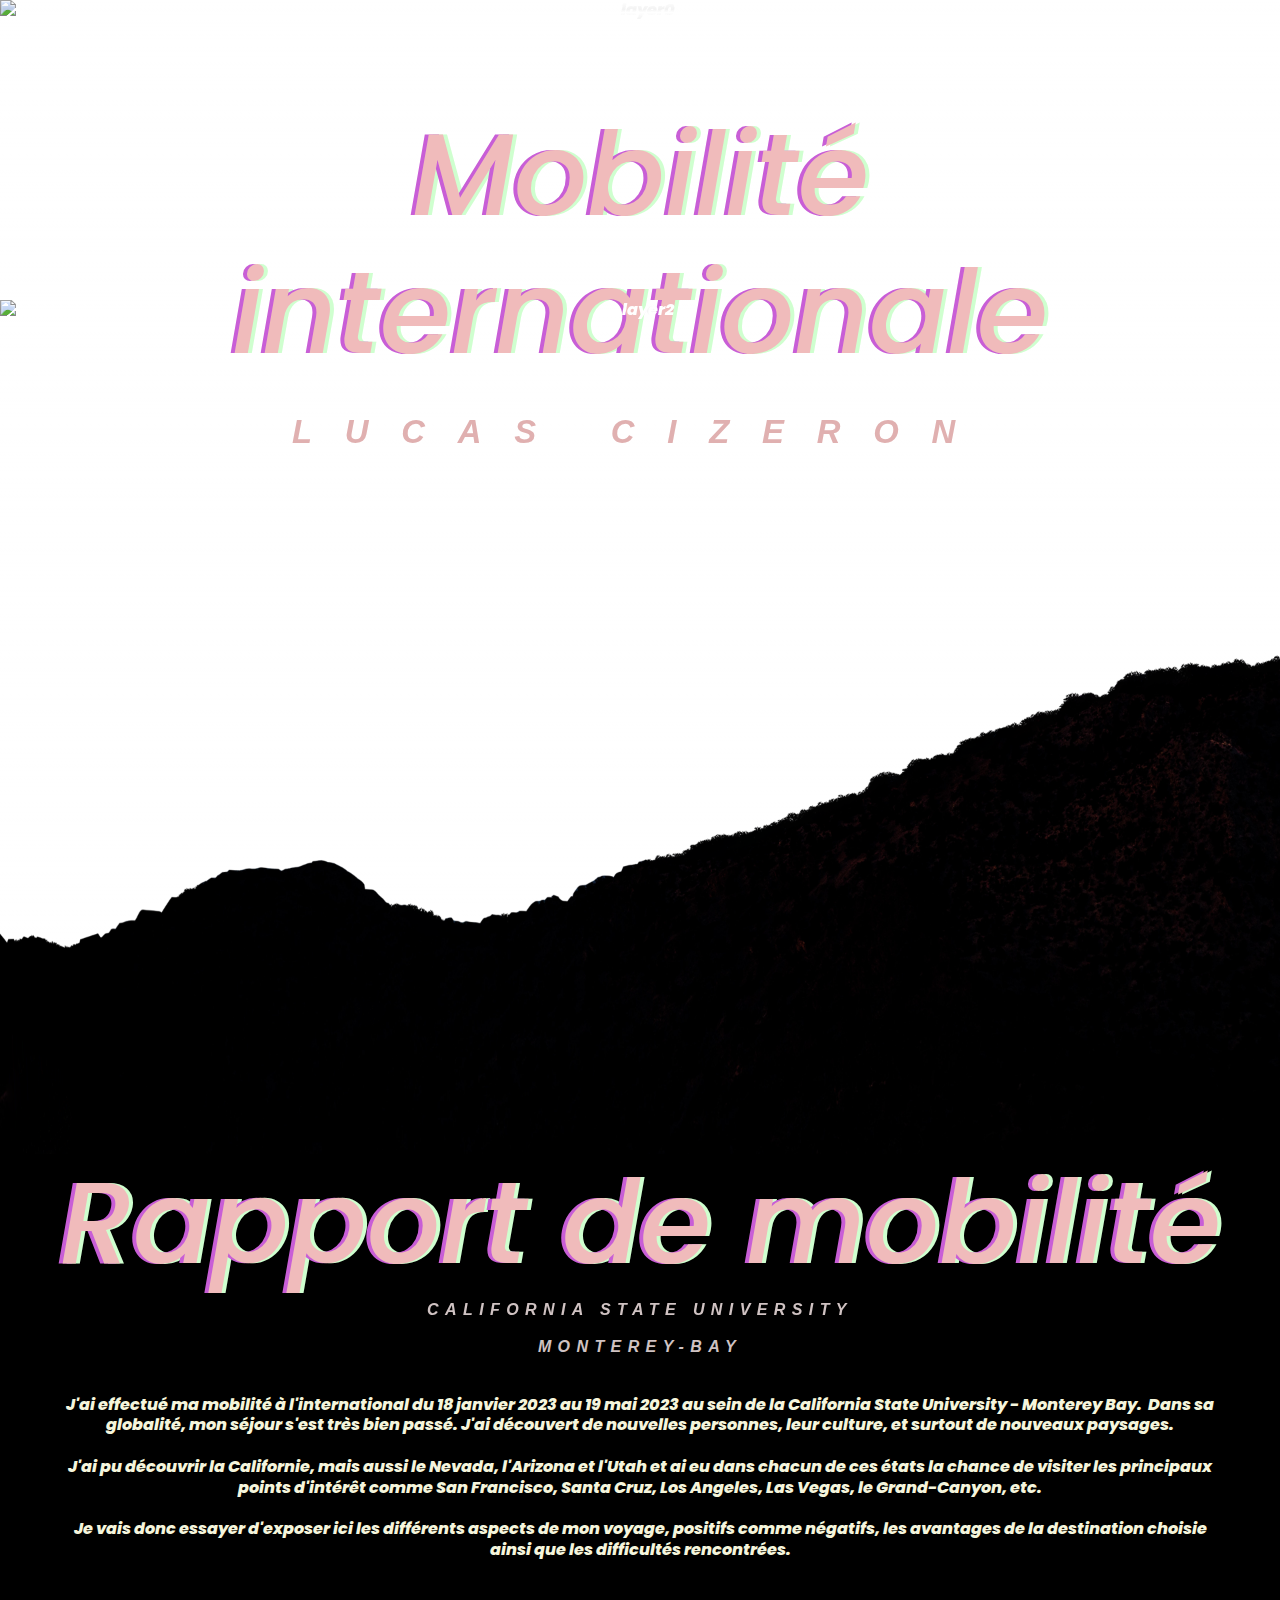
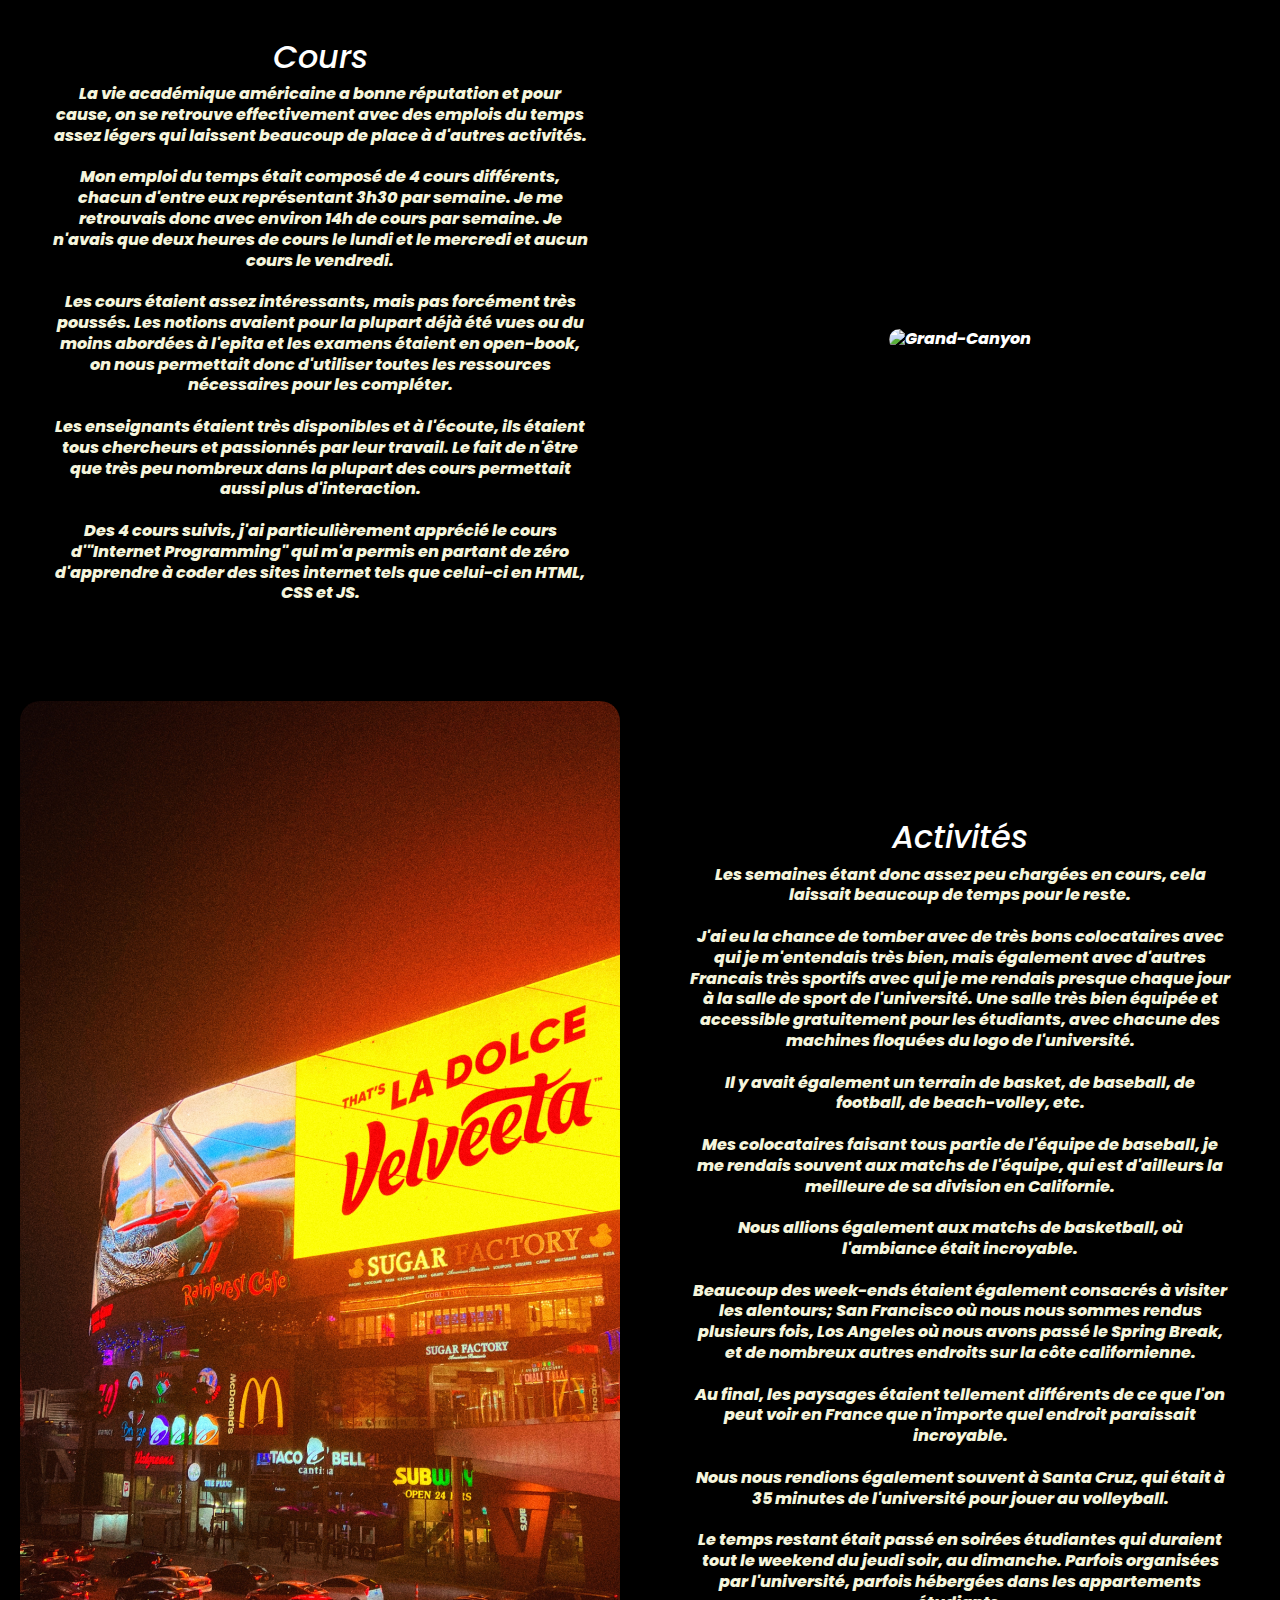
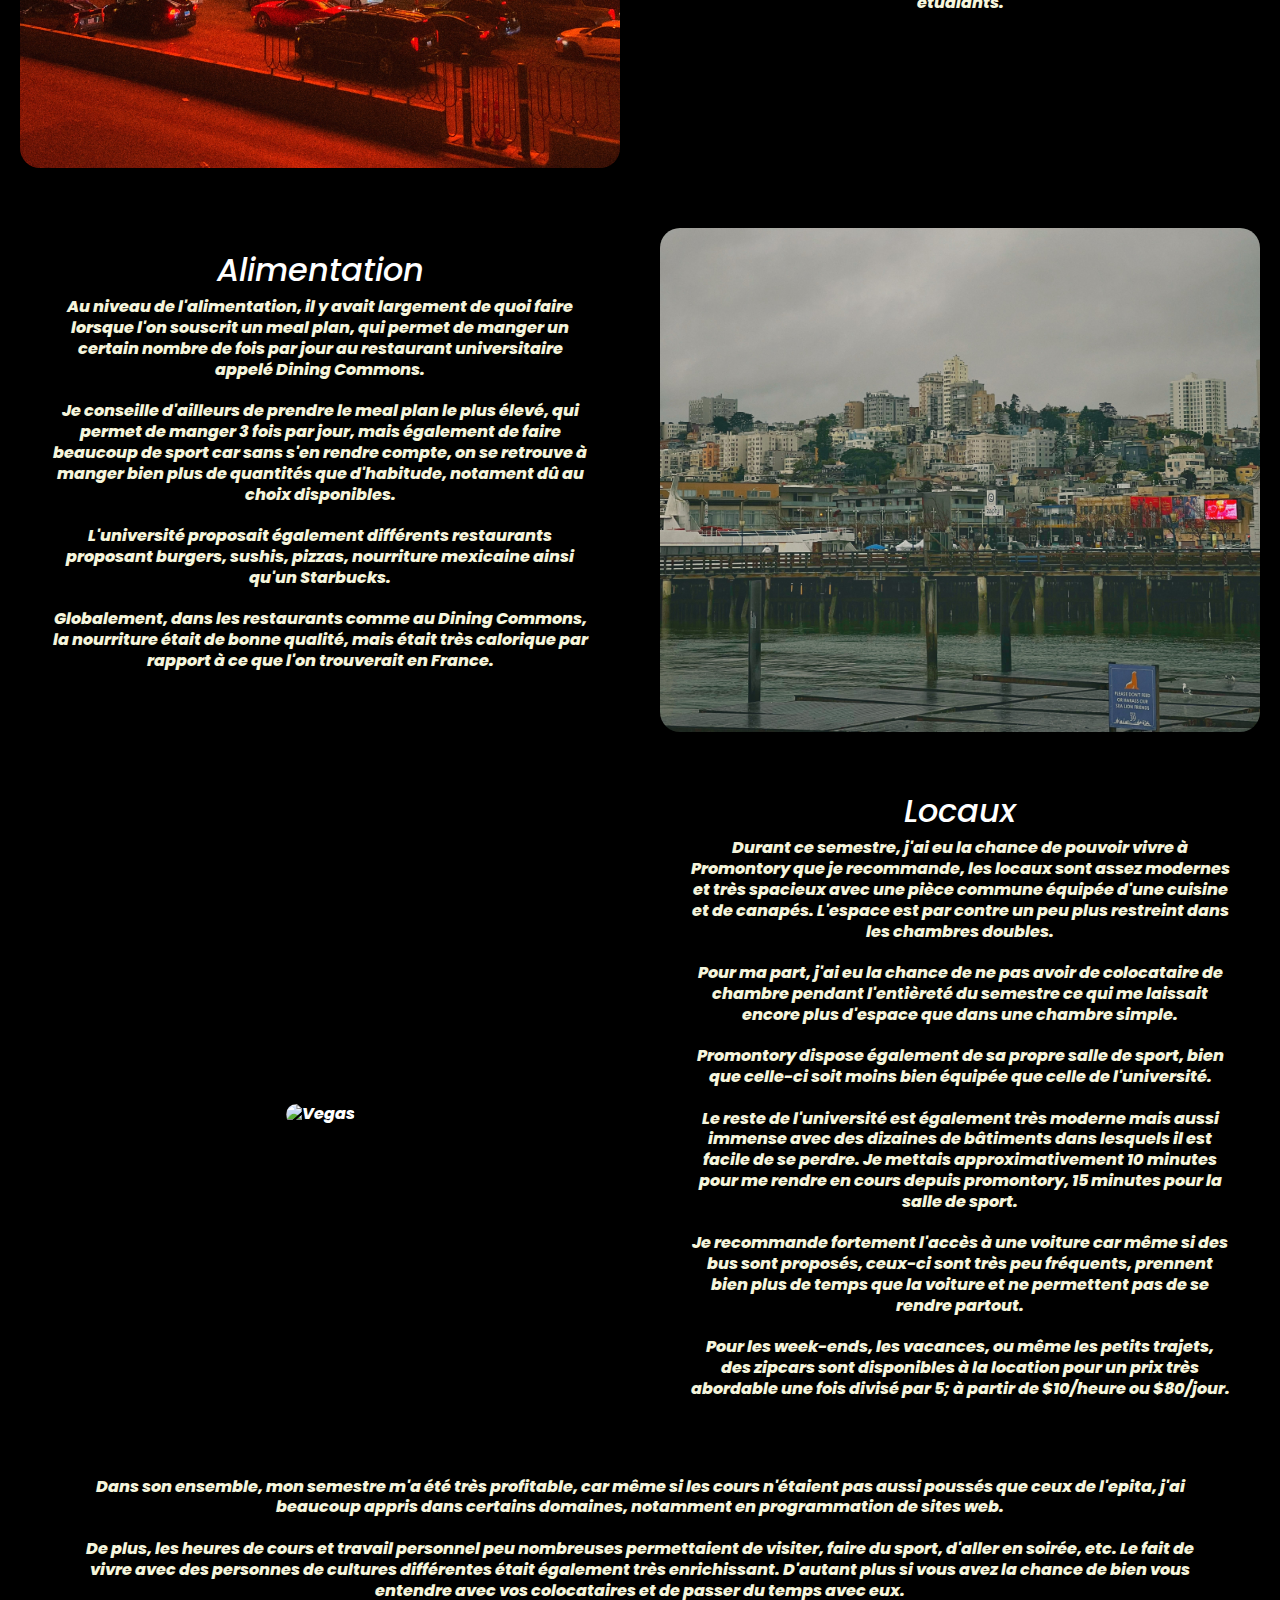
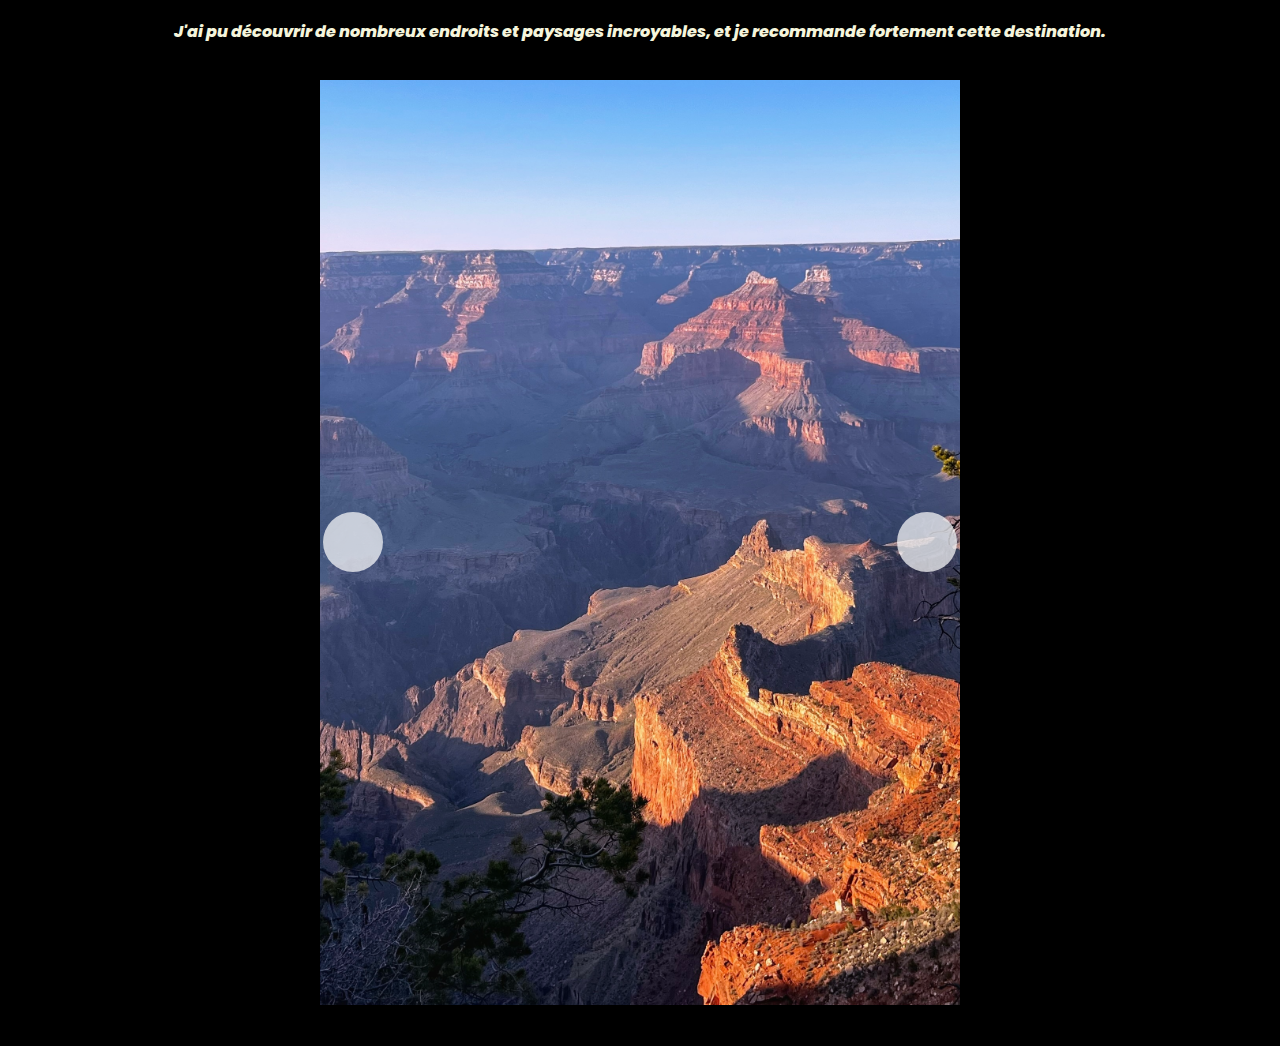
==== index.html @ e344483f "renamed main to index" ====
<!DOCTYPE html>
<html lang="en">
<head>
    <meta charset="UTF-8">
    <meta name="theme-color" content="#3C198B">
    <meta name="viewport" content="width=device-width, initial-scale=1.0">
    <meta http-equiv="X-UA-Compatible" content="IE=edge">
    <link rel="stylesheet" href="https://maxcdn.bootstrapcdn.com/bootstrap/4.5.2/css/bootstrap.min.css">
    <script type="module" src="https://unpkg.com/@splinetool/viewer@0.9.342/build/spline-viewer.js"></script>
    <link href="//maxcdn.bootstrapcdn.com/font-awesome/4.1.0/css/font-awesome.min.css" rel="stylesheet">
    <link rel="stylesheet" href="style.css">
    <title>Portofolio</title>
</head>
<body>
    
    
    <main>
        <div class="scanlines"></div>
        <img src="Media/background.png" alt="layer0" id="background" class="parallax bg-img">
        <img src="Media/layer4.png" alt="layer4" id="layer4" class="parallax bg-layer4">
        <img src="Media/layer3.png" alt="layer3" id="layer3" class="parallax bg-layer3">
        
        <div  class="text parallax">
            
            <div class="container">
                <h1 class="glitch">Mobilité internationale</h1>
                <br>
                <p class="name">LUCAS CIZERON</p>
                
            </div>
            
        </div>
        
        <img src="Media/layer2.png" alt="layer2" id="layer2" class="parallax bg-layer2">
        <img src="Media/layer1.png" alt="layer1" id="layer1" class="parallax bg-layer1">
        
        
    </main>
    <div id="sec" class="sec" >
        
        
        <h1 class="glitch ">Rapport de mobilité</h1>
        <p class="subtitle ">California State university</p>
        <p class="subtitle">Monterey-Bay</p>
        <br>
        
        
        
        <div class="containerRows">
            <div class="row">
                <p>J'ai effectué ma mobilité à l'international du 18 janvier 2023 au 19 mai 2023 au sein de la California State University - Monterey Bay. 
                    &nbsp;Dans sa globalité, mon séjour s'est très bien passé. J'ai découvert de nouvelles personnes, leur culture,  et surtout de nouveaux paysages.<br><br>
                    J'ai pu découvrir la Californie, mais aussi le Nevada, l'Arizona et l'Utah et ai eu dans chacun 
                    de ces états la chance de visiter les principaux points d'intérêt comme San Francisco, Santa Cruz, Los Angeles, Las Vegas, le Grand-Canyon, etc.<br><br>
                    Je vais donc essayer d'exposer ici les différents aspects de mon voyage, positifs comme négatifs, les avantages de la 
                    destination choisie ainsi que les difficultés rencontrées.<br><br>
                </p>
            </div>
            <div class="row">
                
                <div class="textRows">
                    <h2>Cours</h2>
                    <p>
                        La vie académique américaine a bonne réputation et pour cause, on se retrouve effectivement avec des emplois du temps assez légers qui laissent beaucoup de place 
                        à d'autres activités.<br><br>
                        
                        Mon emploi du temps était composé de 4 cours différents, chacun d'entre eux représentant 3h30 par semaine. Je me retrouvais donc avec environ 14h de cours par 
                        semaine. Je n'avais que deux heures de cours le lundi et le mercredi et aucun cours le vendredi.<br><br>	
                        
                        Les cours étaient assez intéressants, mais pas forcément très poussés. Les notions avaient pour la plupart déjà été vues ou du moins abordées à l'epita et les 
                        examens étaient en open-book, on nous permettait donc d'utiliser toutes les ressources nécessaires pour les compléter.<br><br>
                        
                        Les enseignants étaient très disponibles et à l'écoute, ils étaient tous chercheurs et passionnés par leur travail. 
                        Le fait de n'être que très peu nombreux dans la plupart des cours permettait aussi plus d'interaction.<br><br>
                        
                        Des 4 cours suivis, j'ai particulièrement apprécié le cours d'"Internet Programming" 
                        qui m'a permis en partant de zéro d'apprendre à coder des sites internet tels que celui-ci en HTML, CSS et JS.<br><br>
                    </p>
                </div>
                
                <div class="imageRows">
                    <img src="Media/canyon.JPG" alt="Grand-Canyon">
                </div>
                
            </div>
            
            
            <div class="row">
                
                <div class="imageRows">
                    <img src="Media/vegas1.JPG" alt="Vegas">
                </div>
                
                <div class="textRows">
                    <h2>Activités</h2>
                    <p>
                        Les semaines étant donc assez peu chargées en cours, cela laissait beaucoup de temps pour le reste.<br><br> 
                        
                        J'ai eu la chance de tomber avec de très bons colocataires avec qui je m'entendais très bien, 
                        mais également avec d'autres Francais très sportifs avec qui
                        je me rendais presque chaque jour à la salle de sport de l'université. Une salle très bien équipée 
                        et accessible gratuitement pour les étudiants, avec chacune des machines floquées du logo de l'université.<br><br> 
                        
                        Il y avait également un terrain de basket, de baseball, de football, de beach-volley, etc.<br><br>
                        
                        
                        Mes colocataires faisant tous partie de l'équipe de baseball, 
                        je me rendais souvent aux matchs de l'équipe, qui est d'ailleurs la meilleure de sa division en Californie.<br><br>
                        
                        Nous allions également aux matchs de basketball, où l'ambiance était incroyable.<br><br>
                        
                        Beaucoup des week-ends étaient également consacrés à visiter les alentours; San Francisco où nous nous sommes rendus plusieurs 
                        fois, Los Angeles où nous avons passé le Spring Break, et de nombreux autres endroits sur la côte californienne.<br><br>
                        
                        Au final, les paysages étaient tellement différents de ce que l'on peut voir en France que n'importe quel endroit paraissait incroyable.<br><br> 
                        
                        Nous nous rendions également souvent à Santa Cruz, qui était à 35 minutes de l'université pour jouer au volleyball.<br><br>
                        
                        Le temps restant était passé en soirées étudiantes qui duraient tout le weekend du jeudi soir, au dimanche. 
                        Parfois organisées par l'université, parfois hébergées dans les appartements étudiants.<br><br>
                        
                        
                        
                        
                    </p>
                </div>
                
            </div>
            
            <div class="row">
                
                <div class="textRows">
                    <h2>Alimentation</h2>
                    <p>
                        Au niveau de l'alimentation, il y avait largement de quoi faire lorsque l'on souscrit un meal plan, 
                        qui permet de manger un certain nombre de fois par jour au restaurant universitaire appelé Dining Commons. <br><br>
                        
                        Je conseille d'ailleurs de prendre le meal plan le plus élevé, qui permet de manger 3 fois par jour, 
                        mais également de faire beaucoup de sport car sans s'en rendre compte, on se retrouve à manger bien plus 
                        de quantités que d'habitude, notament dû au choix disponibles.<br><br>
                        
                        L'université proposait également différents restaurants proposant burgers, sushis, pizzas, nourriture mexicaine ainsi qu'un Starbucks.<br><br>
                        
                        Globalement, dans les restaurants comme au Dining Commons, la nourriture était de bonne qualité, 
                        mais était très calorique par rapport à ce que l'on trouverait en France.<br><br>
                    </p>
                </div>
                
                <div class="imageRows">
                    <img src="Media/SF.JPG" alt="Vegas">
                </div>
                
            </div>
            
            <div class="row">
                
                <div class="imageRows">
                    <img src="Media/LAWheel.JPG" alt="Vegas">
                </div>
                
                <div class="textRows">
                    <h2>Locaux</h2>
                    <p>
                        Durant ce semestre, j'ai eu la chance de pouvoir vivre à Promontory que je recommande, 
                        les locaux sont assez modernes et très spacieux avec une pièce commune équipée d'une cuisine et de canapés. 
                        L'espace est par contre un peu plus restreint dans les chambres doubles. <br><br> 
                        
                        Pour ma part, j'ai eu la chance de ne pas avoir de colocataire de chambre pendant l'entièreté du semestre ce qui me laissait encore
                        plus d'espace que dans une chambre simple. <br><br> 
                        
                        Promontory dispose également de sa propre salle de sport, bien que celle-ci soit moins bien équipée que celle de l'université.<br><br>
                        
                        Le reste de l'université est également très moderne mais aussi immense avec des dizaines de bâtiments dans lesquels il est facile de se perdre.
                        Je mettais approximativement 10 minutes pour me rendre en cours depuis promontory, 15 minutes pour la salle de sport.<br><br>
                        
                        Je recommande fortement l'accès à une voiture car même si des bus sont proposés, 
                        ceux-ci sont très peu fréquents, prennent bien plus de temps que la voiture et ne permettent pas de se rendre partout.<br><br>
                        
                        Pour les week-ends, les vacances, ou même les petits trajets, 
                        des zipcars sont disponibles à la location pour un prix très abordable une fois divisé par 5; à partir de $10/heure ou $80/jour.<br><br>
                    </p>
                </div>
            </div>
            <p>
                Dans son ensemble, mon semestre m'a été très profitable, car même si les cours n'étaient pas aussi poussés que ceux de l'epita, 
                j'ai beaucoup appris dans certains domaines, notamment en programmation de sites web.<br><br>
                De plus, les heures de cours et travail personnel peu nombreuses permettaient de visiter, faire du sport, d'aller en soirée, etc.
                Le fait de vivre avec des personnes de cultures différentes était également très enrichissant.
                D'autant plus si vous avez la chance de bien vous entendre avec vos colocataires et de passer du temps avec eux.<br><br>
                J'ai pu découvrir de nombreux endroits et paysages incroyables, et je recommande fortement cette 
                destination.<br><br>
            </p>
            
            
            
            
            
            
            
            
        </div>
        
        <div class="CSSgal">
            
            <!-- Don't wrap targets in parent -->
            <s id="s1"></s> 
            <s id="s2"></s>
            <s id="s3"></s>
            <s id="s4"></s>
            <s id="s5"></s> 
            <s id="s6"></s>
            <s id="s7"></s>
            <s id="s8"></s>
            <s id="s9"></s> 
            <s id="s10"></s>
            <s id="s11"></s>
            <s id="s12"></s>
            <s id="s13"></s>
            <s id="s14"></s>
            <s id="s15"></s>
            <s id="s16"></s>
            <s id="s17"></s>
            <s id="s18"></s>
            <s id="s19"></s>
            <s id="s20"></s>
            <s id="s21"></s>
            <s id="s22"></s>
            <s id="s23"></s>
            <s id="s24"></s>
            <s id="s25"></s>
            <s id="s26"></s>
            <s id="s27"></s>
            <s id="s28"></s>
            <s id="s29"></s>
            <s id="s30"></s>
            <s id="s31"></s>


            
            <div class="slider">
                <div style="background-image: url('Caroussel/FullSizeRender.jpg');">
                    <h2>&nbsp;</h2>
                    <br><br><br><br><br><br><br><br><br><br><br><br><br><br><br><br><br><br><br><br><br><br><br><br>
                </div>
                <div style="background-image: url('Caroussel/FullSizeRender-1.jpg');">
                    <h2></h2>
                    <br><br><br><br><br><br><br><br><br><br><br><br><br><br><br><br><br><br><br><br><br><br><br><br>
                </div>
                <div style="background-image: url('Caroussel/IMG_1018.JPG');">
                    <h2></h2>
                    <br><br><br><br><br><br><br><br><br><br><br><br><br><br><br><br><br><br><br><br><br><br><br><br>
                </div>
                <div style="background-image: url('Caroussel/IMG_1029.JPG');">
                    <h2></h2>
                    <br><br><br><br><br><br><br><br><br><br><br><br><br><br><br><br><br><br><br><br><br><br><br><br>
                </div>
                <div style="background-image: url('Caroussel/IMG_1115.JPG');">
                    <h2></h2>
                    <br><br><br><br><br><br><br><br><br><br><br><br><br><br><br><br><br><br><br><br><br><br><br><br>
                </div>
                <div style="background-image: url('Caroussel/IMG_1126.JPG');">
                    <h2></h2>
                    <br><br><br><br><br><br><br><br><br><br><br><br><br><br><br><br><br><br><br><br><br><br><br><br>
                </div>
                <div style="background-image: url('Caroussel/IMG_1127.JPG');">
                    <h2></h2>
                    <br><br><br><br><br><br><br><br><br><br><br><br><br><br><br><br><br><br><br><br><br><br><br><br>
                </div>
                <div style="background-image: url('Caroussel/IMG_1394.JPG');">
                    <h2></h2>
                    <br><br><br><br><br><br><br><br><br><br><br><br><br><br><br><br><br><br><br><br><br><br><br><br>
                </div>
                <div style="background-image: url('Caroussel/IMG_1395.JPG');">
                    <h2></h2>
                    <br><br><br><br><br><br><br><br><br><br><br><br><br><br><br><br><br><br><br><br><br><br><br><br>
                </div>
                <div style="background-image: url('Caroussel/IMG_1420.JPG');">
                    <h2></h2>
                    <br><br><br><br><br><br><br><br><br><br><br><br><br><br><br><br><br><br><br><br><br><br><br><br>
                </div>
                <div style="background-image: url('Caroussel/IMG_1577.JPG');">
                    <h2></h2>
                    <br><br><br><br><br><br><br><br><br><br><br><br><br><br><br><br><br><br><br><br><br><br><br><br>
                </div>
                <div style="background-image: url('Caroussel/IMG_1589.JPG');">
                    <h2></h2>
                    <br><br><br><br><br><br><br><br><br><br><br><br><br><br><br><br><br><br><br><br><br><br><br><br>
                </div>
                <div style="background-image: url('Caroussel/IMG_1644.JPG');">
                    <h2></h2>
                    <br><br><br><br><br><br><br><br><br><br><br><br><br><br><br><br><br><br><br><br><br><br><br><br>
                </div>
                <div style="background-image: url('Caroussel/IMG_1647.JPG');">
                    <h2></h2>
                    <br><br><br><br><br><br><br><br><br><br><br><br><br><br><br><br><br><br><br><br><br><br><br><br>
                </div>
                <div style="background-image: url('Caroussel/IMG_1721.JPG');">
                    <h2></h2>
                    <br><br><br><br><br><br><br><br><br><br><br><br><br><br><br><br><br><br><br><br><br><br><br><br>
                </div>
                <div style="background-image: url('Caroussel/IMG_1745.JPG');">
                    <h2></h2>
                    <br><br><br><br><br><br><br><br><br><br><br><br><br><br><br><br><br><br><br><br><br><br><br><br>
                </div>
                <div style="background-image: url('Caroussel/IMG_1757.JPG');">
                    <h2></h2>
                    <br><br><br><br><br><br><br><br><br><br><br><br><br><br><br><br><br><br><br><br><br><br><br><br>
                </div>
                <div style="background-image: url('Caroussel/IMG_1766.JPG');">
                    <h2></h2>
                    <br><br><br><br><br><br><br><br><br><br><br><br><br><br><br><br><br><br><br><br><br><br><br><br>
                </div>
                <div style="background-image: url('Caroussel/IMG_1772.JPG');">
                    <h2></h2>
                    <br><br><br><br><br><br><br><br><br><br><br><br><br><br><br><br><br><br><br><br><br><br><br><br>
                </div>
                <div style="background-image: url('Caroussel/IMG_1784.JPG');">
                    <h2></h2>
                    <br><br><br><br><br><br><br><br><br><br><br><br><br><br><br><br><br><br><br><br><br><br><br><br>
                </div>
                <div style="background-image: url('Caroussel/IMG_1798.JPG');">
                    <h2></h2>
                    <br><br><br><br><br><br><br><br><br><br><br><br><br><br><br><br><br><br><br><br><br><br><br><br>
                </div>
                <div style="background-image: url('Caroussel/IMG_1809.JPG');">
                    <h2></h2>
                    <br><br><br><br><br><br><br><br><br><br><br><br><br><br><br><br><br><br><br><br><br><br><br><br>
                </div>
                <div style="background-image: url('Caroussel/IMG_1859.JPG');">
                    <h2></h2>
                    <br><br><br><br><br><br><br><br><br><br><br><br><br><br><br><br><br><br><br><br><br><br><br><br>
                </div>
                <div style="background-image: url('Caroussel/IMG_2051.JPG');">
                    <h2></h2>
                    <br><br><br><br><br><br><br><br><br><br><br><br><br><br><br><br><br><br><br><br><br><br><br><br>
                </div>
                <div style="background-image: url('Caroussel/IMG_2459.JPG');">
                    <h2></h2>
                    <br><br><br><br><br><br><br><br><br><br><br><br><br><br><br><br><br><br><br><br><br><br><br><br>
                </div>
                <div style="background-image: url('Caroussel/IMG_2503.JPG');">
                    <h2></h2>
                    <br><br><br><br><br><br><br><br><br><br><br><br><br><br><br><br><br><br><br><br><br><br><br><br>
                </div>
                <div style="background-image: url('Caroussel/IMG_2819.JPG');">
                    <h2></h2>
                    <br><br><br><br><br><br><br><br><br><br><br><br><br><br><br><br><br><br><br><br><br><br><br><br>
                </div>
                <div style="background-image: url('Caroussel/IMG_2850.JPG');">
                    <h2></h2>
                    <br><br><br><br><br><br><br><br><br><br><br><br><br><br><br><br><br><br><br><br><br><br><br><br>
                </div>
                <div style="background-image: url('Caroussel/IMG_2862.JPG');">
                    <h2></h2>
                    <br><br><br><br><br><br><br><br><br><br><br><br><br><br><br><br><br><br><br><br><br><br><br><br>
                </div>
                <div style="background-image: url('Caroussel/IMG_2879.JPG');">
                    <h2></h2>
                    <br><br><br><br><br><br><br><br><br><br><br><br><br><br><br><br><br><br><br><br><br><br><br><br>
                </div>
                <div style="background-image: url('Caroussel/IMG_2882.JPG');">
                    <h2></h2>
                    <br><br><br><br><br><br><br><br><br><br><br><br><br><br><br><br><br><br><br><br><br><br><br><br>
                </div>
                
            </div>
            
            <div class="prevNext">
                <div><a href="#s31"></a><a href="#s2"></a></div>
                <div><a href="#s1"></a><a href="#s3"></a></div>
                <div><a href="#s2"></a><a href="#s4"></a></div>
                <div><a href="#s3"></a><a href="#s5"></a></div>
                <div><a href="#s4"></a><a href="#s6"></a></div>
                <div><a href="#s5"></a><a href="#s7"></a></div>
                <div><a href="#s6"></a><a href="#s8"></a></div>
                <div><a href="#s7"></a><a href="#s9"></a></div>
                <div><a href="#s8"></a><a href="#s10"></a></div>
                <div><a href="#s9"></a><a href="#s11"></a></div>
                <div><a href="#s10"></a><a href="#s12"></a></div>
                <div><a href="#s11"></a><a href="#s13"></a></div>
                <div><a href="#s12"></a><a href="#s14"></a></div>
                <div><a href="#s13"></a><a href="#s15"></a></div>
                <div><a href="#s14"></a><a href="#s16"></a></div>
                <div><a href="#s15"></a><a href="#s17"></a></div>
                <div><a href="#s16"></a><a href="#s18"></a></div>
                <div><a href="#s17"></a><a href="#s19"></a></div>
                <div><a href="#s18"></a><a href="#s20"></a></div>
                <div><a href="#s19"></a><a href="#s21"></a></div>
                <div><a href="#s20"></a><a href="#s22"></a></div>
                <div><a href="#s21"></a><a href="#s23"></a></div>
                <div><a href="#s22"></a><a href="#s24"></a></div>
                <div><a href="#s23"></a><a href="#s25"></a></div>
                <div><a href="#s24"></a><a href="#s26"></a></div>
                <div><a href="#s25"></a><a href="#s27"></a></div>
                <div><a href="#s26"></a><a href="#s28"></a></div>
                <div><a href="#s27"></a><a href="#s29"></a></div>
                <div><a href="#s28"></a><a href="#s30"></a></div>
                <div><a href="#s29"></a><a href="#s31"></a></div>
                <div><a href="#s30"></a><a href="#s1"></a></div>
            </div>
            
            
            
        </div>
        <br><br>
        
        
        <script src="https://code.jquery.com/jquery-3.6.0.min.js"></script>
        <script src="js/app.js"></script>
    </body>
    </html>
---- style.css ----
@import url('https://fonts.googleapis.com/css2?family=Poppins:wght@600;800&family=Source+Code+Pro:wght@500&family=Spline+Sans&display=swap');


/* -----------------SlideShow----------------- */


*{box-sizing: border-box; -webkit-box-sizing: border-box; }
html, body { height: 100%; }
body { margin: 0; font: 16px/1.3 sans-serif; }


.CSSgal {
    position: relative;
    overflow: hidden;
    height: 100%; /* Or set a fixed height */
}

/* SLIDER */

.CSSgal .slider {
    height: 100%;
    white-space: nowrap;
    font-size: 0;
    transition: 0.8s;
}

/* SLIDES */

.CSSgal .slider > * {
    font-size: 1rem;
    display: inline-block;
    white-space: normal;
    vertical-align: top;
    height: 100%;
    width: 100%;
    background: none 50% no-repeat;
    background-size: cover;
}

/* PREV/NEXT, CONTAINERS & ANCHORS */

.CSSgal .prevNext {
    position: absolute;
    z-index: 1;
    top: 50%;
    width: 100%;
    height: 0;
}

.CSSgal .prevNext > div+div {
    visibility: hidden; /* Hide all but first P/N container */
}

.CSSgal .prevNext a {
    background: #fff;
    position: absolute;
    width:       60px;
    height:      60px;
    line-height: 60px; /* If you want to place numbers */
    text-align: center;
    opacity: 0.7;
    -webkit-transition: 0.3s;
    transition: 0.3s;
    -webkit-transform: translateY(-50%);
    transform: translateY(-50%);
    left: 0;
}
.CSSgal .prevNext a:hover {
    opacity: 1;
}
.CSSgal .prevNext a+a {
    left: auto;
    right: 0;
}

/* NAVIGATION */

.CSSgal .bullets {
    position: absolute;
    z-index: 2;
    bottom: 0;
    padding: 10px 0;
    width: 100%;
    text-align: center;
}
.CSSgal .bullets > a {
    display: inline-block;
    width:       30px;
    height:      30px;
    line-height: 30px;
    text-decoration: none;
    text-align: center;
    background: rgba(255, 255, 255, 1);
    -webkit-transition: 0.3s;
    transition: 0.3s;
}
.CSSgal .bullets > a+a {
    background: rgba(255, 255, 255, 0.5); /* Dim all but first */
}
.CSSgal .bullets > a:hover {
    background: rgba(255, 255, 255, 0.7) !important;
}

/* NAVIGATION BUTTONS */
/* ALL: */
.CSSgal >s:target ~ .bullets >* {      background: rgba(255, 255, 255, 0.5);}
/* ACTIVE */
#s1:target ~ .bullets >*:nth-child(1) {background: rgba(255, 255, 255,   1);}
#s2:target ~ .bullets >*:nth-child(2) {background: rgba(255, 255, 255,   1);}
#s3:target ~ .bullets >*:nth-child(3) {background: rgba(255, 255, 255,   1);}
#s4:target ~ .bullets >*:nth-child(4) {background: rgba(255, 255, 255,   1);}
#s5:target ~ .bullets >*:nth-child(5) {background: rgba(255, 255, 255,   1);}
#s6:target ~ .bullets >*:nth-child(6) {background: rgba(255, 255, 255,   1);}
#s7:target ~ .bullets >*:nth-child(7) {background: rgba(255, 255, 255,   1);}
#s8:target ~ .bullets >*:nth-child(8) {background: rgba(255, 255, 255,   1);}
#s9:target ~ .bullets >*:nth-child(9) {background: rgba(255, 255, 255,   1);}
#s10:target ~ .bullets >*:nth-child(10) {background: rgba(255, 255, 255,   1);}
#s11:target ~ .bullets >*:nth-child(11) {background: rgba(255, 255, 255,   1);}
#s12:target ~ .bullets >*:nth-child(12) {background: rgba(255, 255, 255,   1);}
#s13:target ~ .bullets >*:nth-child(13) {background: rgba(255, 255, 255,   1);}
#s14:target ~ .bullets >*:nth-child(14) {background: rgba(255, 255, 255,   1);}
#s15:target ~ .bullets >*:nth-child(15) {background: rgba(255, 255, 255,   1);}
#s16:target ~ .bullets >*:nth-child(16) {background: rgba(255, 255, 255,   1);}
#s17:target ~ .bullets >*:nth-child(17) {background: rgba(255, 255, 255,   1);}
#s18:target ~ .bullets >*:nth-child(18) {background: rgba(255, 255, 255,   1);}
#s19:target ~ .bullets >*:nth-child(19) {background: rgba(255, 255, 255,   1);}
#s20:target ~ .bullets >*:nth-child(20) {background: rgba(255, 255, 255,   1);}
#s21:target ~ .bullets >*:nth-child(21) {background: rgba(255, 255, 255,   1);}
#s22:target ~ .bullets >*:nth-child(22) {background: rgba(255, 255, 255,   1);}
#s23:target ~ .bullets >*:nth-child(23) {background: rgba(255, 255, 255,   1);}
#s24:target ~ .bullets >*:nth-child(24) {background: rgba(255, 255, 255,   1);}
#s25:target ~ .bullets >*:nth-child(25) {background: rgba(255, 255, 255,   1);}
#s26:target ~ .bullets >*:nth-child(26) {background: rgba(255, 255, 255,   1);}
#s27:target ~ .bullets >*:nth-child(27) {background: rgba(255, 255, 255,   1);}
#s28:target ~ .bullets >*:nth-child(28) {background: rgba(255, 255, 255,   1);}
#s29:target ~ .bullets >*:nth-child(29) {background: rgba(255, 255, 255,   1);}
#s30:target ~ .bullets >*:nth-child(30) {background: rgba(255, 255, 255,   1);}
#s31:target ~ .bullets >*:nth-child(31) {background: rgba(255, 255, 255,   1);}

/* More slides? Add here more rules */

/* PREV/NEXT CONTAINERS VISIBILITY */
/* ALL: */
.CSSgal >s:target ~ .prevNext >* {      visibility: hidden;}
/* ACTIVE: */
#s1:target ~ .prevNext >*:nth-child(1) {visibility: visible;}
#s2:target ~ .prevNext >*:nth-child(2) {visibility: visible;}
#s3:target ~ .prevNext >*:nth-child(3) {visibility: visible;}
#s4:target ~ .prevNext >*:nth-child(4) {visibility: visible;}
#s5:target ~ .prevNext >*:nth-child(5) {visibility: visible;}
#s6:target ~ .prevNext >*:nth-child(6) {visibility: visible;}
#s7:target ~ .prevNext >*:nth-child(7) {visibility: visible;}
#s8:target ~ .prevNext >*:nth-child(8) {visibility: visible;}
#s9:target ~ .prevNext >*:nth-child(9) {visibility: visible;}
#s10:target ~ .prevNext >*:nth-child(10) {visibility: visible;}
#s11:target ~ .prevNext >*:nth-child(11) {visibility: visible;}
#s12:target ~ .prevNext >*:nth-child(12) {visibility: visible;}
#s13:target ~ .prevNext >*:nth-child(13) {visibility: visible;}
#s14:target ~ .prevNext >*:nth-child(14) {visibility: visible;}
#s15:target ~ .prevNext >*:nth-child(15) {visibility: visible;}
#s16:target ~ .prevNext >*:nth-child(16) {visibility: visible;}
#s17:target ~ .prevNext >*:nth-child(17) {visibility: visible;}
#s18:target ~ .prevNext >*:nth-child(18) {visibility: visible;}
#s19:target ~ .prevNext >*:nth-child(19) {visibility: visible;}
#s20:target ~ .prevNext >*:nth-child(20) {visibility: visible;}
#s21:target ~ .prevNext >*:nth-child(21) {visibility: visible;}
#s22:target ~ .prevNext >*:nth-child(22) {visibility: visible;}
#s23:target ~ .prevNext >*:nth-child(23) {visibility: visible;}
#s24:target ~ .prevNext >*:nth-child(24) {visibility: visible;}
#s25:target ~ .prevNext >*:nth-child(25) {visibility: visible;}
#s26:target ~ .prevNext >*:nth-child(26) {visibility: visible;}
#s27:target ~ .prevNext >*:nth-child(27) {visibility: visible;}
#s28:target ~ .prevNext >*:nth-child(28) {visibility: visible;}
#s29:target ~ .prevNext >*:nth-child(29) {visibility: visible;}
#s30:target ~ .prevNext >*:nth-child(30) {visibility: visible;}
#s31:target ~ .prevNext >*:nth-child(31) {visibility: visible;}


/* More slides? Add here more rules */

/* SLIDER ANIMATION POSITIONS */

#s1:target ~ .slider {transform: translateX( -3000%); -webkit-transform: translateX(   0%);}
#s2:target ~ .slider {transform: translateX(-100%); -webkit-transform: translateX(-100%);}
#s3:target ~ .slider {transform: translateX(-200%); -webkit-transform: translateX(-200%);}
#s4:target ~ .slider {transform: translateX(-300%); -webkit-transform: translateX(-300%);}
#s5:target ~ .slider {transform: translateX(-400%); -webkit-transform: translateX(-400%);}
#s6:target ~ .slider {transform: translateX(-500%); -webkit-transform: translateX(-500%);}
#s7:target ~ .slider {transform: translateX(-600%); -webkit-transform: translateX(-600%);}
#s8:target ~ .slider {transform: translateX(-700%); -webkit-transform: translateX(-700%);}
#s9:target ~ .slider {transform: translateX(-800%); -webkit-transform: translateX(-800%);}
#s10:target ~ .slider {transform: translateX(-900%); -webkit-transform: translateX(-900%);}
#s11:target ~ .slider {transform: translateX(-1000%); -webkit-transform: translateX(-1000%);}
#s12:target ~ .slider {transform: translateX(-1100%); -webkit-transform: translateX(-1100%);}
#s13:target ~ .slider {transform: translateX(-1200%); -webkit-transform: translateX(-1200%);}
#s14:target ~ .slider {transform: translateX(-1300%); -webkit-transform: translateX(-1300%);}
#s15:target ~ .slider {transform: translateX(-1400%); -webkit-transform: translateX(-1400%);}
#s16:target ~ .slider {transform: translateX(-1500%); -webkit-transform: translateX(-1500%);}
#s17:target ~ .slider {transform: translateX(-1600%); -webkit-transform: translateX(-1600%);}
#s18:target ~ .slider {transform: translateX(-1700%); -webkit-transform: translateX(-1700%);}
#s19:target ~ .slider {transform: translateX(-1800%); -webkit-transform: translateX(-1800%);}
#s20:target ~ .slider {transform: translateX(-1900%); -webkit-transform: translateX(-1900%);}
#s21:target ~ .slider {transform: translateX(-2000%); -webkit-transform: translateX(-2000%);}
#s22:target ~ .slider {transform: translateX(-2100%); -webkit-transform: translateX(-2100%);}
#s23:target ~ .slider {transform: translateX(-2200%); -webkit-transform: translateX(-2200%);}
#s24:target ~ .slider {transform: translateX(-2300%); -webkit-transform: translateX(-2300%);}
#s25:target ~ .slider {transform: translateX(-2400%); -webkit-transform: translateX(-2400%);}
#s26:target ~ .slider {transform: translateX(-2500%); -webkit-transform: translateX(-2500%);}
#s27:target ~ .slider {transform: translateX(-2600%); -webkit-transform: translateX(-2600%);}
#s28:target ~ .slider {transform: translateX(-2700%); -webkit-transform: translateX(-2700%);}
#s29:target ~ .slider {transform: translateX(-2800%); -webkit-transform: translateX(-2800%);}
#s30:target ~ .slider {transform: translateX(-2900%); -webkit-transform: translateX(-2900%);}
#s31:target ~ .slider {transform: translateX(-3000%); -webkit-transform: translateX(0%);}



/* More slides? Add here more rules */


/* YOU'RE THE DESIGNER! 
____________________
All above was mainly to get it working :)
CSSgal CUSTOM STYLES / OVERRIDES HERE: */

.CSSgal{
    color: #fff;	
    text-align: center;
    width: 50%;
    margin: 0 auto;
}
.CSSgal .slider h2 {
    margin-top: 40vh;
    font-weight: 200;
    letter-spacing: -0.06em;
    word-spacing: 0.2em;
    font-size: 3em;
}
.CSSgal a {
    border-radius: 50%;
    margin: 0 3px;
    color: rgba(0,0,0,0.8);
    text-decoration: none;
}
/* -----------------SlideShow----------------- */


/* -----------------Glitch----------------- */

body {
    background: black;
    font-family: "Oswald", sans-serif;
    font-style: italic;
}

.container {
    position: relative;
    transform: translate(-50%, -50%);
    top: 20%;
    left: 50%;
}

.glitch {
    color: rgb(240, 187, 187);
    position: relative;
    
    text-shadow: -4px 0 rgb(200, 94, 214), 4px 0 rgb(207, 255, 207);
    font-size: 9vw;
    animation: glitch 5s 5s infinite, noise-1 2s infinite linear;
}


@keyframes glitch {
    1% {
        transform: rotateX(10deg) skewX(50deg);
    }
    2% {
        transform: rotateX(0deg) skewX(0deg);
    }
}

@keyframes noise-1 {
    0% {
        text-shadow: -3px 0 rgb(200, 94, 214), 3px 0 rgb(207, 255, 207);
    }
    50% {
        text-shadow: 3px 0 rgb(200, 94, 214), -3px 0 rgb(207, 255, 207);
    }
    100% {
        text-shadow: -3px 0 rgb(200, 94, 214), 3px 0 rgb(207, 255, 207);
        
    }
}

.scanlines {
    mix-blend-mode: difference;
    z-index: 9;
    width: 100%;
    height: 120%;
    content: "";
    position: absolute;
    
    top: -20px;
    left: 0;
    background: repeating-linear-gradient(to bottom, transparent 0%, rgba(255, 255, 255, 0.05) 0.7%, transparent 1%);
    animation: fudge 2s linear infinite;
}


@keyframes fudge {
    from {
        transform: translate(0px, 0px);
    }
    to {
        transform: translate(0px, 2%);
    }
}


/* -----------------Glitch----------------- */


/* -----------------Rows----------------- */
.containerRows {
    display: flex;
    flex-wrap: wrap;
    justify-content: center;
    
}


.row {
    display: flex;
    align-items: center;
    width: 100%;
    margin-bottom: 20px;
}

.textRows {
    flex: 1;
    padding: 20px;
}

.imageRows {
    flex: 1;
    padding: 20px;
}

.imageRows img {
    max-width: 100%;
    height: auto;
    border-radius: 20px;
}

/* Media query for smaller screens */
@media (max-width: 900px) {
    .row {
        flex-direction: column;
    }
    
}
/* -----------------Rows----------------- */




body{
    background: linear-gradient(180deg, #3d202900 1%, #0a060600 100%);
    background-attachment:fixed;
    color: rgb(255, 255, 255);
    font-weight: 800;
    font-family: 'Poppins', sans-serif;
    text-align: center;
    margin: 0;
    padding: 0;
    overflow-x: hidden;
}


.title{
    position: relative;
    font-size: calc(6vw + 25px);
    font-weight: bolder;
    font-stretch: 100%;
    color: rgb(240, 187, 187);
    margin-top: 0%;
    text-transform: uppercase;
    
}

.name{
    position: relative;
    font-size: calc(1vw + 20px);
    margin-top: 0%;
    font-family: Arial, Helvetica, sans-serif;
    font-weight: bolder;
    color: rgb(224, 176, 176);
    text-transform: uppercase;
    letter-spacing: 1em;
    text-align: center;
    animation: glitch-2 5s 5.02s infinite;
}

.subtitle{
    position: relative;
    font-size: 10vw * 10px;
    margin-top: 0%;
    font-family: Arial, Helvetica, sans-serif;
    font-weight: bolder;
    color: rgb(207, 194, 194);
    text-transform: uppercase;
    letter-spacing: 0.4em;
    text-align: center;
    animation: glitch-2 5s 5.02s infinite;
}

main{
    position: relative;
    height: 100vh;
    width: 100%;
    display: flex;
    justify-content: center;
}


main::after{
    content: '';
    position: absolute;
    bottom: 0px;
    width: 100%;
    height: 0px;
    background: linear-gradient(to bottom, rgba(0, 0, 0, 0) , rgb(2, 2, 2));
    z-index: 1000;
} 



main img{
    position: absolute;
    width: 100%;
    top: 0;
    left: 0;
    object-fit: cover;
}

.bg-img{
    z-index:1;
    top: 0;
    height: 100%;
}

.bg-layer1{
    z-index:11;
    top: 300px;
}

.bg-layer2{
    z-index:10;
    top: 300px;
}

.bg-layer3{
    z-index:8;
    top: 300px;
}

.bg-layer4{
    z-index:7;
    top: 300px;
}

.text{
    z-index: 9;
    top: 100px;
    position: relative;
}

p{
    padding-left: 5%;
    padding-right: 5%;
    color: beige;
}

.sec{
    position: absolute;
    background-color: rgb(0, 0, 0);
    z-index: 13;
}

.white{
    color: white;
}
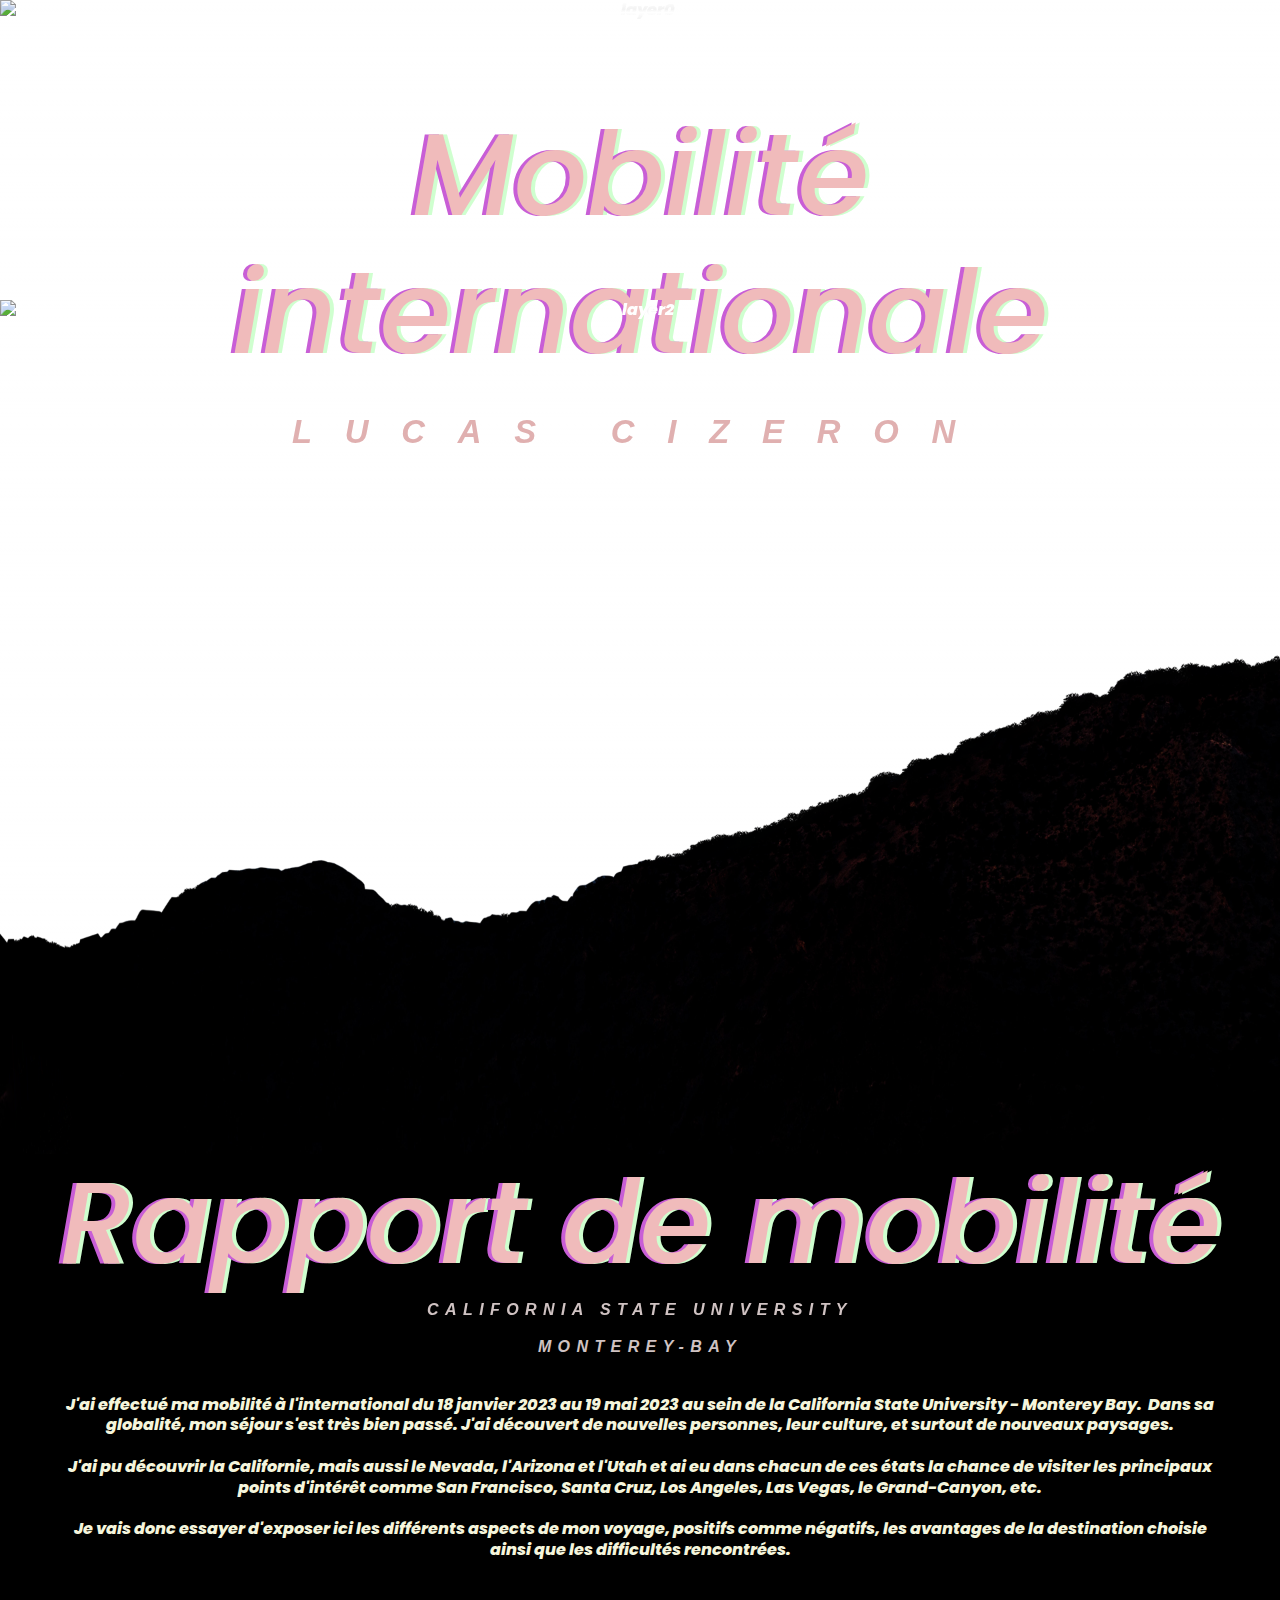
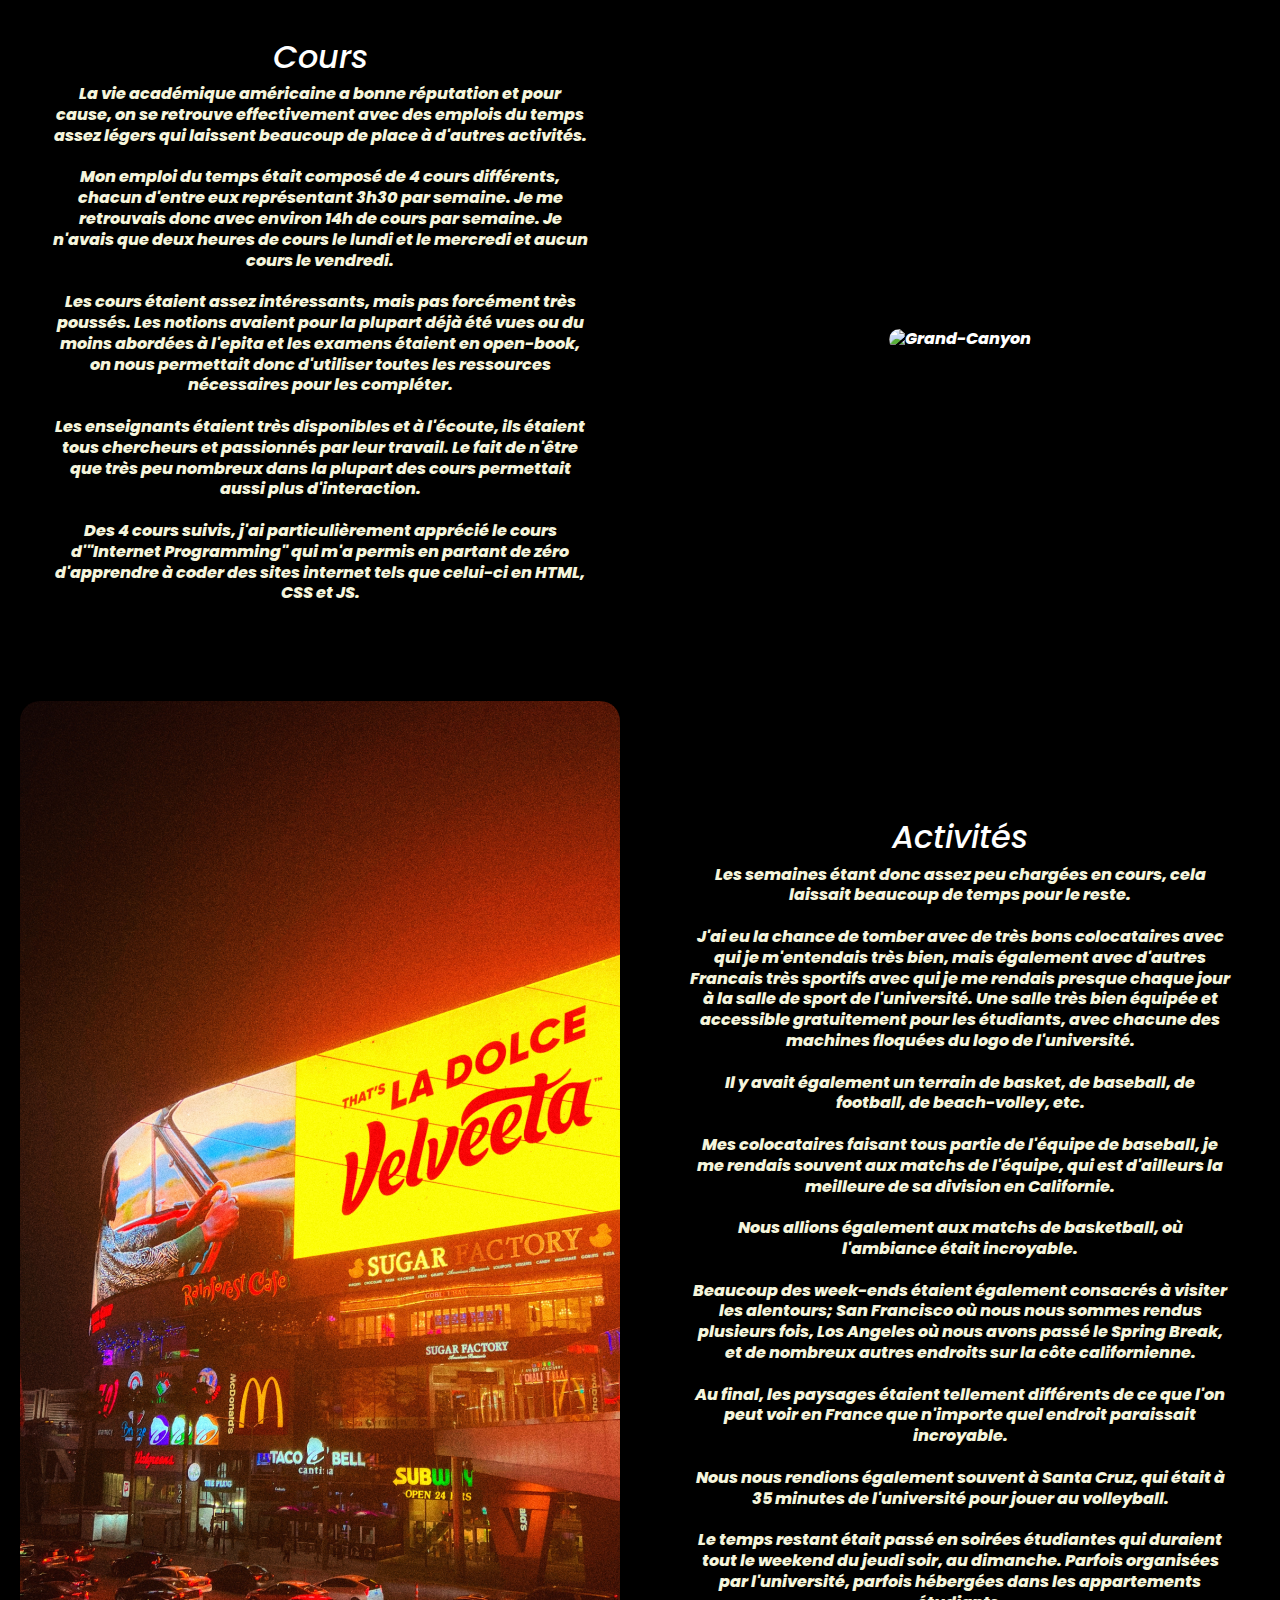
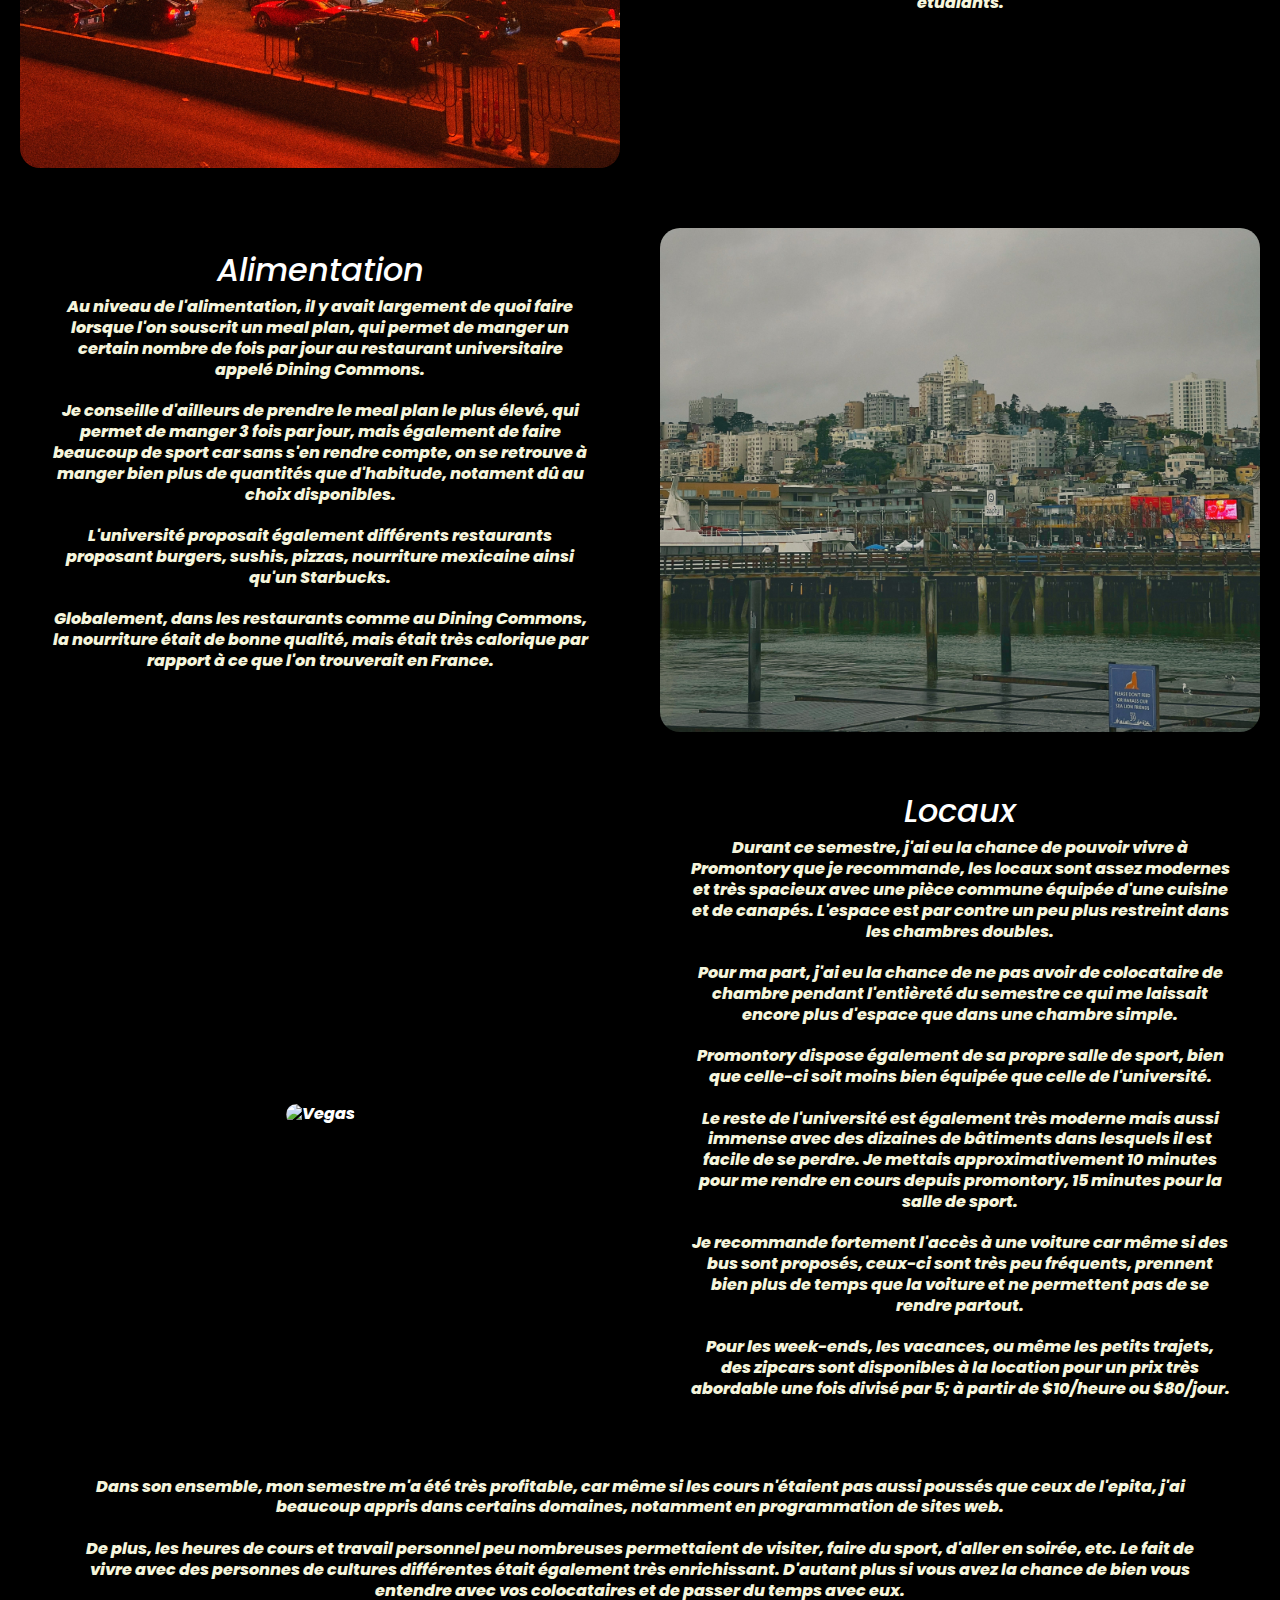
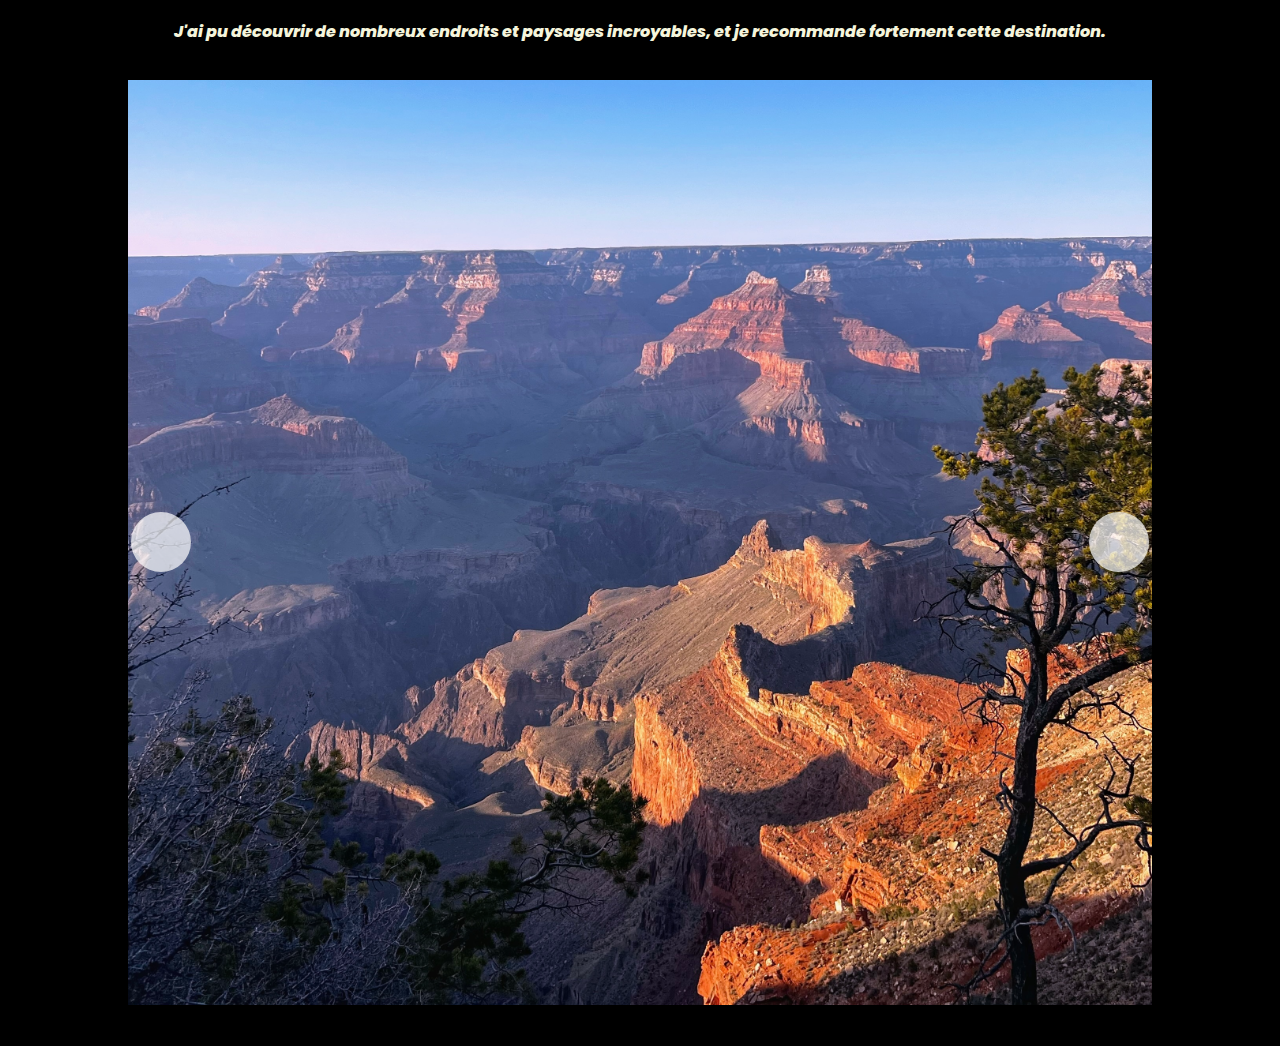
==== commit 64254c0c: "style changes" ====
--- a/index.html
+++ b/index.html
@@ -9,7 +9,7 @@
     <script type="module" src="https://unpkg.com/@splinetool/viewer@0.9.342/build/spline-viewer.js"></script>
     <link href="//maxcdn.bootstrapcdn.com/font-awesome/4.1.0/css/font-awesome.min.css" rel="stylesheet">
     <link rel="stylesheet" href="style.css">
-    <title>Portofolio</title>
+    <title>Rapport Mobilité</title>
 </head>
 <body>
     
--- a/style.css
+++ b/style.css
@@ -12,6 +12,7 @@
 .CSSgal {
     position: relative;
     overflow: hidden;
+    margin: 5px;
     height: 100%; /* Or set a fixed height */
 }
 
@@ -225,8 +226,8 @@
 .CSSgal{
     color: #fff;	
     text-align: center;
-    width: 50%;
-    margin: 0 auto;
+    width: 80%;
+    margin: auto;
 }
 .CSSgal .slider h2 {
     margin-top: 40vh;
